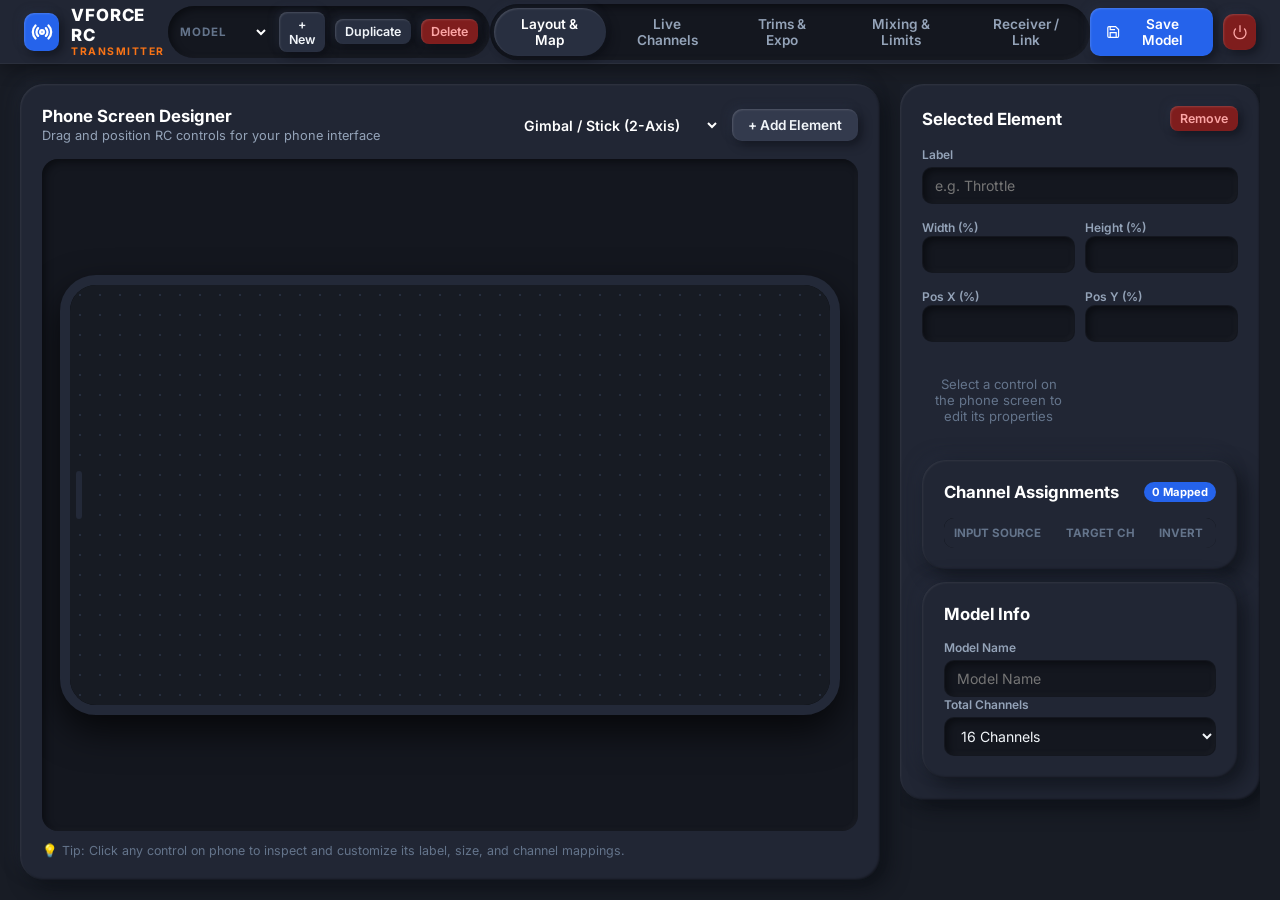
==== static/pc.html @ 1d7e642a "Convert VForce to RC Transmitter base station (Phase 1) with claymorphic UI, 16-channel engine, squa" ====
<!DOCTYPE html>
<html lang="en">
<head>
  <meta charset="UTF-8">
  <meta name="viewport" content="width=device-width, initial-scale=1.0">
  <title>VForce RC Base Station</title>
  <link rel="preconnect" href="https://fonts.googleapis.com">
  <link rel="preconnect" href="https://fonts.gstatic.com" crossorigin>
  <link href="https://fonts.googleapis.com/css2?family=Inter:wght@400;500;600;700;800&family=JetBrains+Mono:wght@500;700&display=swap" rel="stylesheet">
  <link rel="stylesheet" href="/static/pc.css?v=15">
</head>
<body>

  <!-- Top App Bar -->
  <header class="app-header">
    <div class="brand">
      <div class="brand-icon">
        <svg viewBox="0 0 24 24" fill="none" stroke="currentColor" stroke-width="2.5" stroke-linecap="round" stroke-linejoin="round">
          <circle cx="12" cy="12" r="2"></circle>
          <path d="M16.24 7.76a6 6 0 0 1 0 8.49m-8.48-.01a6 6 0 0 1 0-8.49m11.31-2.82a10 10 0 0 1 0 14.14m-14.14 0a10 10 0 0 1 0-14.14"></path>
        </svg>
      </div>
      <div class="brand-text">
        <span class="brand-title">VFORCE RC</span>
        <span class="brand-badge">TRANSMITTER</span>
      </div>
    </div>

    <!-- Model Management Strip -->
    <div class="model-bar">
      <span class="bar-label">MODEL</span>
      <div class="clay-select-wrapper">
        <select id="model-select"></select>
      </div>
      <button id="btn-new-model" class="clay-btn mini" title="Create new RC model">+ New</button>
      <button id="btn-dup-model" class="clay-btn mini" title="Duplicate current model">Duplicate</button>
      <button id="btn-del-model" class="clay-btn mini danger" title="Delete current model">Delete</button>
    </div>

    <!-- Main Navigation Tabs -->
    <nav class="nav-tabs">
      <button class="tab-btn active" data-tab="tab-layout">Layout & Map</button>
      <button class="tab-btn" data-tab="tab-monitor">Live Channels</button>
      <button class="tab-btn" data-tab="tab-curves">Trims & Expo</button>
      <button class="tab-btn" data-tab="tab-mixing">Mixing & Limits</button>
      <button class="tab-btn" data-tab="tab-output">Receiver / Link</button>
    </nav>

    <!-- Header Actions -->
    <div class="header-actions">
      <button id="btn-save" class="clay-btn primary">
        <svg viewBox="0 0 24 24" width="16" height="16" fill="none" stroke="currentColor" stroke-width="2"><path d="M19 21H5a2 2 0 0 1-2-2V5a2 2 0 0 1 2-2h11l5 5v11a2 2 0 0 1-2 2z"></path><polyline points="17 21 17 13 7 13 7 21"></polyline><polyline points="7 3 7 8 15 8"></polyline></svg>
        Save Model
      </button>
      <button id="btn-quit" class="clay-btn icon-only danger" title="Shutdown Server">
        <svg viewBox="0 0 24 24" width="16" height="16" fill="none" stroke="currentColor" stroke-width="2"><path d="M18.36 6.64a9 9 0 1 1-12.73 0"></path><line x1="12" y1="2" x2="12" y2="12"></line></svg>
      </button>
    </div>
  </header>

  <!-- Notification Banner -->
  <div id="toast" class="toast">Model saved successfully</div>

  <!-- Main View Area -->
  <main class="app-main">

    <!-- ═══════════════════════════════════════════════════════════════ -->
    <!-- TAB 1: LAYOUT BUILDER & CHANNEL MAPPING -->
    <!-- ═══════════════════════════════════════════════════════════════ -->
    <section id="tab-layout" class="tab-content active">
      <div class="layout-workspace">
        
        <!-- Canvas Left / Center -->
        <div class="clay-panel canvas-panel">
          <div class="panel-header">
            <div>
              <h3>Phone Screen Designer</h3>
              <p class="panel-sub">Drag and position RC controls for your phone interface</p>
            </div>
            <div class="canvas-actions">
              <div class="clay-select-wrapper">
                <select id="add-element-type">
                  <option value="stick">Gimbal / Stick (2-Axis)</option>
                  <option value="slider">Throttle / Slider (1-Axis)</option>
                  <option value="switch-2pos">2-Pos Toggle Switch</option>
                  <option value="switch-3pos">3-Pos Mode Switch</option>
                  <option value="button">Momentary Push Button</option>
                  <option value="knob">Rotary Dial Knob</option>
                </select>
              </div>
              <button id="btn-add-element" class="clay-btn secondary">+ Add Element</button>
            </div>
          </div>

          <div class="phone-frame-outer">
            <div class="phone-frame">
              <div class="phone-notch"></div>
              <div id="editor-canvas" class="phone-canvas">
                <!-- Elements injected here -->
              </div>
            </div>
          </div>

          <div class="canvas-footer-tip">
            <span>💡 Tip: Click any control on phone to inspect and customize its label, size, and channel mappings.</span>
          </div>
        </div>

        <!-- Sidebar Right: Properties & Channel Mapping -->
        <div class="layout-sidebars">
          <!-- Selected Element Editor -->
          <div class="clay-panel element-props-panel" id="element-props-panel">
            <div class="panel-header">
              <h3>Selected Element</h3>
              <button id="btn-del-element" class="clay-btn mini danger">Remove</button>
            </div>
            <div id="props-form" class="props-form">
              <div class="form-row">
                <label>Label</label>
                <input type="text" id="prop-label" class="clay-input" placeholder="e.g. Throttle">
              </div>
              <div class="form-row grid-2">
                <div>
                  <label>Width (%)</label>
                  <input type="number" id="prop-w" class="clay-input" min="5" max="95">
                </div>
                <div>
                  <label>Height (%)</label>
                  <input type="number" id="prop-h" class="clay-input" min="5" max="95">
                </div>
              </div>
              <div class="form-row grid-2">
                <div>
                  <label>Pos X (%)</label>
                  <input type="number" id="prop-x" class="clay-input" min="0" max="90">
                </div>
                <div>
                  <label>Pos Y (%)</label>
                  <input type="number" id="prop-y" class="clay-input" min="0" max="90">
              <div class="form-row" id="row-prop-stick-hold" style="display: none;">
                <label>Axis Return Mode</label>
                <select id="prop-stick-hold" class="clay-input">
                  <option value="none">Spring-Return Both Axes (Standard)</option>
                  <option value="x">Hold X-Axis (Throttle Mode on X)</option>
                  <option value="y">Hold Y-Axis (Throttle Mode on Y)</option>
                  <option value="both">Hold Both Axes (Friction on both)</option>
                </select>
                <small style="color:var(--text-muted); font-size:0.72rem;">Sets whether an axis holds its position without snapping to center</small>
              </div>
            </div>
            <div id="props-empty-hint" class="empty-hint">Select a control on the phone screen to edit its properties</div>
          </div>

          <!-- Channel Mappings Table -->
          <div class="clay-panel mappings-panel">
            <div class="panel-header">
              <h3>Channel Assignments</h3>
              <span class="badge" id="mapping-count">0 Mapped</span>
            </div>
            <div class="mapping-table-scroll">
              <table class="clay-table">
                <thead>
                  <tr>
                    <th>Input Source</th>
                    <th>Target CH</th>
                    <th>Invert</th>
                  </tr>
                </thead>
                <tbody id="mappings-tbody">
                  <!-- Injected via pc.js -->
                </tbody>
              </table>
            </div>
          </div>

          <!-- Model General Settings -->
          <div class="clay-panel model-meta-panel">
            <div class="panel-header">
              <h3>Model Info</h3>
            </div>
            <div class="form-row">
              <label>Model Name</label>
              <input type="text" id="model-name-input" class="clay-input" placeholder="Model Name">
            </div>
            <div class="form-row">
              <label>Total Channels</label>
              <select id="model-channels-count" class="clay-input">
                <option value="4">4 Channels</option>
                <option value="6">6 Channels</option>
                <option value="8">8 Channels</option>
                <option value="12">12 Channels</option>
                <option value="16" selected>16 Channels</option>
              </select>
            </div>
          </div>
        </div>

      </div>
    </section>

    <!-- ═══════════════════════════════════════════════════════════════ -->
    <!-- TAB 2: LIVE 16-CHANNEL MONITOR -->
    <!-- ═══════════════════════════════════════════════════════════════ -->
    <section id="tab-monitor" class="tab-content">
      <div class="clay-panel monitor-panel">
        <div class="panel-header">
          <div>
            <h3>Live Channel Telemetry</h3>
            <p class="panel-sub">Real-time output sent to receiver (1000 µs min • 1500 µs center • 2000 µs max)</p>
          </div>
          <div class="monitor-stats">
            <div class="stat-pill"><span class="dot live"></span> Live Telemetry</div>
            <div class="stat-pill"><span id="ws-latency">- ms</span> Latency</div>
          </div>
        </div>

        <div class="channel-monitor-grid" id="channel-monitor-grid">
          <!-- 16 Channel bars rendered dynamically -->
        </div>
      </div>
    </section>

    <!-- ═══════════════════════════════════════════════════════════════ -->
    <!-- TAB 3: TRIMS & EXPONENTIAL CURVES -->
    <!-- ═══════════════════════════════════════════════════════════════ -->
    <section id="tab-curves" class="tab-content">
      <div class="clay-panel curves-panel">
        <div class="panel-header">
          <div>
            <h3>Trims & Exponential Curves</h3>
            <p class="panel-sub">Fine-tune center point, dual rates, and exponential sensitivity per channel</p>
          </div>
        </div>

        <div class="curves-channel-selector">
          <label>Select Channel to Configure:</label>
          <div class="channel-pills" id="curves-channel-pills">
            <!-- CH1..CH16 pill buttons -->
          </div>
        </div>

        <div class="curves-editor-grid">
          <div class="clay-card curve-controls-card">
            <h4 id="active-curve-channel-title">CH 1 Configuration</h4>
            
            <!-- Trim -->
            <div class="curve-row">
              <div class="curve-label-row">
                <span class="label">Sub-Trim Offset</span>
                <span class="val" id="val-trim">0%</span>
              </div>
              <input type="range" id="slider-trim" class="clay-range" min="-50" max="50" value="0" step="1">
              <small>Shifts the physical neutral center position</small>
            </div>

            <!-- Rate -->
            <div class="curve-row">
              <div class="curve-label-row">
                <span class="label">Dual Rate (Travel Throw)</span>
                <span class="val" id="val-rate">100%</span>
              </div>
              <input type="range" id="slider-rate" class="clay-range" min="10" max="140" value="100" step="1">
              <small>Scales maximum servo / control surface travel</small>
            </div>

            <!-- Expo -->
            <div class="curve-row">
              <div class="curve-label-row">
                <span class="label">Exponential (Expo)</span>
                <span class="val" id="val-expo">0%</span>
              </div>
              <input type="range" id="slider-expo" class="clay-range" min="0" max="100" value="0" step="1">
              <small>Softens sensitivity around center stick without losing max throw</small>
            </div>
          </div>

          <!-- Curve Preview Canvas -->
          <div class="clay-card curve-canvas-card">
            <h4>Transfer Curve Preview</h4>
            <div class="canvas-wrap">
              <canvas id="curve-canvas" width="360" height="260"></canvas>
            </div>
            <div class="curve-legend">
              <span class="legend-item"><span class="legend-color linear"></span> Linear (0% Expo)</span>
              <span class="legend-item"><span class="legend-color active-curve"></span> Active Curve</span>
            </div>
          </div>
        </div>

      </div>
    </section>

    <!-- ═══════════════════════════════════════════════════════════════ -->
    <!-- TAB 4: MIXING & ENDPOINT LIMITS -->
    <!-- ═══════════════════════════════════════════════════════════════ -->
    <section id="tab-mixing" class="tab-content">
      <div class="mixing-grid">
        
        <!-- Programmable Mixer -->
        <div class="clay-panel mixing-panel">
          <div class="panel-header">
            <div>
              <h3>Programmable Mixer</h3>
              <p class="panel-sub">Combine channels for Elevon (Flying Wing), V-Tail, Differential Drive, Flaperons</p>
            </div>
            <button id="btn-add-mix" class="clay-btn secondary">+ Add Mix</button>
          </div>

          <div class="mixes-container" id="mixes-container">
            <!-- Mix rules injected here -->
          </div>

          <!-- Mix Presets -->
          <div class="mix-presets-bar">
            <span>Quick Presets:</span>
            <button class="clay-btn mini" id="btn-preset-elevon">Elevon (Delta)</button>
            <button class="clay-btn mini" id="btn-preset-vtail">V-Tail</button>
            <button class="clay-btn mini" id="btn-preset-diff">Diff Steering</button>
          </div>
        </div>

        <!-- Endpoints (Travel Limits) -->
        <div class="clay-panel endpoints-panel">
          <div class="panel-header">
            <div>
              <h3>Channel Endpoints & Failsafe</h3>
              <p class="panel-sub">Safety travel limits (Min/Max) and disconnect failsafe values</p>
            </div>
          </div>

          <div class="endpoints-table-scroll">
            <table class="clay-table">
              <thead>
                <tr>
                  <th>Channel</th>
                  <th>Min Limit</th>
                  <th>Max Limit</th>
                  <th>Failsafe</th>
                </tr>
              </thead>
              <tbody id="endpoints-tbody">
                <!-- 16 Channels injected here -->
              </tbody>
            </table>
          </div>
        </div>

      </div>
    </section>

    <!-- ═══════════════════════════════════════════════════════════════ -->
    <!-- TAB 5: RECEIVER & NETWORK OUTPUT -->
    <!-- ═══════════════════════════════════════════════════════════════ -->
    <section id="tab-output" class="tab-content">
      <div class="output-grid">

        <!-- Phone Connection Box -->
        <div class="clay-panel phone-link-panel">
          <div class="panel-header">
            <h3>Phone Transmitter Connection</h3>
          </div>
          <div class="link-info-body">
            <p>Connect your smartphone to the same Wi-Fi network and open the address below:</p>
            <div class="url-badge-box">
              <span id="phone-url-display" class="url-text">Loading...</span>
              <button id="btn-copy-url" class="clay-btn mini">Copy</button>
            </div>
            <div class="notice-card">
              <strong>🔒 HTTPS Security Notice:</strong>
              <p>Because the phone browser uses modern multi-touch and sensors, HTTPS is enabled. When prompted with "Your connection is not private / Self-Signed Certificate", click <em>Advanced → Proceed to website</em> once.</p>
            </div>
          </div>
        </div>

        <!-- Hardware Output (ESP32 / UDP Receiver) -->
        <div class="clay-panel receiver-config-panel">
          <div class="panel-header">
            <div>
              <h3>Hardware Receiver Output (UDP / ESP32)</h3>
              <p class="panel-sub">Direct channel stream over Wi-Fi UDP to your receiver microcontroller</p>
            </div>
          </div>
          <div class="config-form">
            <div class="form-row toggle-row">
              <label>Enable UDP Transmitter Output</label>
              <input type="checkbox" id="out-udp-enabled" class="clay-toggle">
            </div>
            <div class="form-row">
              <label>Receiver Target IP</label>
              <input type="text" id="out-target-ip" class="clay-input" placeholder="192.168.4.1">
              <small>ESP32 Access Point default is 192.168.4.1, or enter Station IP</small>
            </div>
            <div class="form-row grid-2">
              <div>
                <label>Target UDP Port</label>
                <input type="number" id="out-target-port" class="clay-input" value="8888">
              </div>
              <div>
                <label>Packet Format</label>
                <select id="out-protocol" class="clay-input">
                  <option value="udp_raw_us">Binary µs (16x uint16, 32 bytes)</option>
                  <option value="udp_json">JSON Packet {"channels": [...]}</option>
                </select>
              </div>
            </div>
            <button id="btn-save-output" class="clay-btn primary" style="align-self: flex-start; margin-top: 10px;">Save Output Config</button>
          </div>
        </div>

      </div>
    </section>

  </main>

  <script src="/static/pc.js?v=15"></script>
</body>
</html>
---- static/pc.css ----
/* ═══════════════════════════════════════════════════════════════════════
   VFORCE RC BASE STATION — CLAYMORPHIC DESIGN SYSTEM (PC)
   Clean, Minimalistic, Soft Tactile Surfaces, Generous Rounded Edges
   ═══════════════════════════════════════════════════════════════════════ */

:root {
  /* Color Palette */
  --bg-app: #181c25;
  --bg-clay: #212634;
  --bg-clay-raised: #282f40;
  --bg-clay-sunken: #14171f;
  
  --primary: #3b82f6;
  --primary-hover: #60a5fa;
  --primary-clay: #2563eb;
  
  --accent-coral: #f97316;
  --accent-emerald: #10b981;
  --accent-amber: #f59e0b;
  --danger: #ef4444;
  --danger-hover: #f87171;

  --text-main: #f1f5f9;
  --text-dim: #94a3b8;
  --text-muted: #64748b;
  
  --border-subtle: rgba(255, 255, 255, 0.04);

  /* Clay Shadows */
  --shadow-clay-panel: 
    8px 8px 20px rgba(9, 11, 16, 0.6),
    -6px -6px 16px rgba(45, 53, 72, 0.25),
    inset 1px 1px 2px rgba(255, 255, 255, 0.08),
    inset -1px -1px 2px rgba(0, 0, 0, 0.4);

  --shadow-clay-card:
    6px 6px 14px rgba(8, 10, 15, 0.55),
    -4px -4px 12px rgba(45, 53, 72, 0.2),
    inset 1px 1px 2px rgba(255, 255, 255, 0.07);

  --shadow-clay-btn:
    4px 4px 10px rgba(8, 10, 15, 0.5),
    -3px -3px 8px rgba(50, 60, 82, 0.3),
    inset 1px 1px 2px rgba(255, 255, 255, 0.15);

  --shadow-clay-pressed:
    inset 3px 3px 7px rgba(5, 7, 10, 0.7),
    inset -2px -2px 5px rgba(50, 60, 82, 0.2);

  --shadow-clay-inset:
    inset 3px 3px 7px rgba(5, 7, 10, 0.6),
    inset -2px -2px 5px rgba(255, 255, 255, 0.03);

  --radius-lg: 24px;
  --radius-md: 16px;
  --radius-sm: 10px;
  --radius-pill: 9999px;
}

* {
  box-sizing: border-box;
  margin: 0;
  padding: 0;
  -webkit-font-smoothing: antialiased;
}

body {
  font-family: 'Inter', -apple-system, BlinkMacSystemFont, sans-serif;
  background-color: var(--bg-app);
  color: var(--text-main);
  height: 100vh;
  display: flex;
  flex-direction: column;
  overflow: hidden;
  user-select: none;
}

/* ── Top Header Strip ──────────────────────────────────────────────── */
.app-header {
  height: 64px;
  background-color: var(--bg-clay);
  display: flex;
  align-items: center;
  justify-content: space-between;
  padding: 0 24px;
  box-shadow: 0 4px 16px rgba(0, 0, 0, 0.35);
  z-index: 50;
  border-bottom: 1px solid var(--border-subtle);
}

.brand {
  display: flex;
  align-items: center;
  gap: 12px;
}

.brand-icon {
  width: 38px;
  height: 38px;
  border-radius: var(--radius-sm);
  background: var(--primary-clay);
  display: flex;
  align-items: center;
  justify-content: center;
  color: #fff;
  box-shadow: var(--shadow-clay-btn);
}

.brand-icon svg {
  width: 22px;
  height: 22px;
}

.brand-text {
  display: flex;
  flex-direction: column;
}

.brand-title {
  font-size: 1.05rem;
  font-weight: 800;
  letter-spacing: 0.8px;
  color: #ffffff;
}

.brand-badge {
  font-size: 0.65rem;
  font-weight: 700;
  letter-spacing: 1.5px;
  color: var(--accent-coral);
}

/* Model Selector Toolbar */
.model-bar {
  display: flex;
  align-items: center;
  gap: 10px;
  background: var(--bg-clay-sunken);
  padding: 6px 12px;
  border-radius: var(--radius-pill);
  box-shadow: var(--shadow-clay-inset);
}

.bar-label {
  font-size: 0.72rem;
  font-weight: 700;
  color: var(--text-muted);
  letter-spacing: 1px;
}

.clay-select-wrapper select {
  background: transparent;
  color: #fff;
  border: none;
  font-family: inherit;
  font-size: 0.88rem;
  font-weight: 600;
  outline: none;
  cursor: pointer;
  padding-right: 12px;
}

.clay-select-wrapper select option {
  background: var(--bg-clay);
  color: #fff;
}

/* Tabs */
.nav-tabs {
  display: flex;
  background: var(--bg-clay-sunken);
  padding: 4px;
  border-radius: var(--radius-pill);
  box-shadow: var(--shadow-clay-inset);
  gap: 4px;
}

.tab-btn {
  background: transparent;
  border: none;
  color: var(--text-dim);
  font-family: inherit;
  font-size: 0.85rem;
  font-weight: 600;
  padding: 8px 16px;
  border-radius: var(--radius-pill);
  cursor: pointer;
  transition: all 0.18s ease;
}

.tab-btn:hover {
  color: #fff;
}

.tab-btn.active {
  background: var(--bg-clay-raised);
  color: #fff;
  box-shadow: var(--shadow-clay-btn);
}

.header-actions {
  display: flex;
  align-items: center;
  gap: 10px;
}

/* ── Clay Buttons & Form Controls ──────────────────────────────────── */
.clay-btn {
  background: var(--bg-clay-raised);
  color: var(--text-main);
  border: none;
  font-family: inherit;
  font-size: 0.85rem;
  font-weight: 600;
  padding: 8px 16px;
  border-radius: var(--radius-sm);
  cursor: pointer;
  box-shadow: var(--shadow-clay-btn);
  display: inline-flex;
  align-items: center;
  justify-content: center;
  gap: 8px;
  transition: transform 0.12s ease, box-shadow 0.12s ease;
}

.clay-btn:hover {
  transform: translateY(-1px);
  color: #fff;
}

.clay-btn:active {
  transform: translateY(1px);
  box-shadow: var(--shadow-clay-pressed);
}

.clay-btn.mini {
  padding: 5px 10px;
  font-size: 0.78rem;
  border-radius: 8px;
}

.clay-btn.icon-only {
  width: 36px;
  height: 36px;
  padding: 0;
  border-radius: var(--radius-sm);
}

.clay-btn.primary {
  background: var(--primary-clay);
  color: #ffffff;
}

.clay-btn.secondary {
  background: #333a4d;
}

.clay-btn.danger {
  background: #7f1d1d;
  color: #fca5a5;
}

.clay-btn.danger:hover {
  background: var(--danger);
  color: #ffffff;
}

.clay-input {
  background: var(--bg-clay-sunken);
  border: 1px solid transparent;
  color: var(--text-main);
  font-family: inherit;
  font-size: 0.88rem;
  padding: 9px 12px;
  border-radius: var(--radius-sm);
  outline: none;
  box-shadow: var(--shadow-clay-inset);
  width: 100%;
  transition: border-color 0.2s ease;
}

.clay-input:focus {
  border-color: var(--primary);
}

.clay-range {
  -webkit-appearance: none;
  width: 100%;
  height: 8px;
  border-radius: 4px;
  background: var(--bg-clay-sunken);
  outline: none;
  box-shadow: var(--shadow-clay-inset);
}

.clay-range::-webkit-slider-thumb {
  -webkit-appearance: none;
  width: 22px;
  height: 22px;
  border-radius: 50%;
  background: var(--primary);
  box-shadow: var(--shadow-clay-btn);
  cursor: pointer;
  transition: transform 0.1s ease;
}

.clay-range::-webkit-slider-thumb:hover {
  transform: scale(1.15);
}

.clay-toggle {
  width: 20px;
  height: 20px;
  accent-color: var(--primary);
  cursor: pointer;
}

/* ── Clay Panels & Cards ───────────────────────────────────────────── */
.clay-panel {
  background: var(--bg-clay);
  border-radius: var(--radius-lg);
  box-shadow: var(--shadow-clay-panel);
  padding: 22px;
  display: flex;
  flex-direction: column;
}

.clay-card {
  background: var(--bg-clay-raised);
  border-radius: var(--radius-md);
  box-shadow: var(--shadow-clay-card);
  padding: 18px;
}

.panel-header {
  display: flex;
  justify-content: space-between;
  align-items: center;
  margin-bottom: 16px;
}

.panel-header h3 {
  font-size: 1.05rem;
  font-weight: 700;
  color: #fff;
}

.panel-sub {
  font-size: 0.8rem;
  color: var(--text-dim);
  margin-top: 2px;
}

/* ── App Main Layout ───────────────────────────────────────────────── */
.app-main {
  flex: 1;
  padding: 20px;
  overflow-y: auto;
  position: relative;
}

.tab-content {
  display: none;
  height: 100%;
}

.tab-content.active {
  display: block;
}

/* ═══════════════════════════════════════════════════════════════════
   TAB 1: WORKSPACE & PHONE SCREEN DESIGNER
   ═══════════════════════════════════════════════════════════════════ */
.layout-workspace {
  display: grid;
  grid-template-columns: 1fr 360px;
  gap: 20px;
  height: calc(100vh - 104px);
}

.canvas-panel {
  display: flex;
  flex-direction: column;
  overflow: hidden;
}

.canvas-actions {
  display: flex;
  align-items: center;
  gap: 12px;
}

.phone-frame-outer {
  flex: 1;
  display: flex;
  align-items: center;
  justify-content: center;
  padding: 10px;
  background: var(--bg-clay-sunken);
  border-radius: var(--radius-md);
  box-shadow: var(--shadow-clay-inset);
  overflow: hidden;
}

/* Phone Bezel */
.phone-frame {
  width: 100%;
  max-width: 780px;
  height: 100%;
  max-height: 440px;
  background: #101319;
  border-radius: 36px;
  border: 10px solid #232938;
  box-shadow: 
    0 16px 36px rgba(0, 0, 0, 0.7),
    inset 0 0 10px rgba(0, 0, 0, 0.9);
  position: relative;
  display: flex;
  overflow: hidden;
}

.phone-notch {
  position: absolute;
  top: 50%;
  left: 6px;
  transform: translateY(-50%);
  width: 6px;
  height: 48px;
  background: #232938;
  border-radius: 4px;
  z-index: 20;
}

.phone-canvas {
  width: 100%;
  height: 100%;
  position: relative;
  background: #171b23;
  overflow: hidden;
  background-image: 
    radial-gradient(#262e3f 1px, transparent 1px);
  background-size: 20px 20px;
}

/* Canvas Elements (RC Controls on Screen) */
.canvas-el {
  position: absolute;
  border-radius: var(--radius-md);
  background: var(--bg-clay-raised);
  box-shadow: var(--shadow-clay-card);
  display: flex;
  flex-direction: column;
  align-items: center;
  justify-content: center;
  cursor: grab;
  user-select: none;
  border: 2px solid transparent;
  transition: border-color 0.15s ease;
  overflow: hidden;
}

.canvas-el:hover {
  border-color: rgba(59, 130, 246, 0.5);
}

.canvas-el.selected {
  border-color: var(--primary);
  box-shadow: 0 0 0 2px rgba(59, 130, 246, 0.4), var(--shadow-clay-card);
}

.canvas-el-label {
  font-size: 0.72rem;
  font-weight: 700;
  color: var(--text-dim);
  text-transform: uppercase;
  letter-spacing: 0.5px;
  pointer-events: none;
  z-index: 5;
}

/* Stylized Visuals inside canvas elements */
.canvas-el.stick .stick-gimbal {
  width: 60px;
  height: 60px;
  border-radius: 14px;
  background: var(--bg-clay-sunken);
  box-shadow: var(--shadow-clay-inset);
  display: flex;
  align-items: center;
  justify-content: center;
  margin-top: 4px;
}

.canvas-el.stick .stick-nub {
  width: 28px;
  height: 28px;
  border-radius: 50%;
  background: var(--primary-clay);
  box-shadow: var(--shadow-clay-btn);
}

.canvas-el.slider .slider-track {
  width: 12px;
  height: 65%;
  border-radius: 6px;
  background: var(--bg-clay-sunken);
  box-shadow: var(--shadow-clay-inset);
  position: relative;
  display: flex;
  align-items: center;
  justify-content: center;
}

.canvas-el.slider .slider-handle {
  width: 28px;
  height: 16px;
  border-radius: 8px;
  background: var(--accent-coral);
  box-shadow: var(--shadow-clay-btn);
}

.canvas-el.switch-2pos .switch-lever,
.canvas-el.switch-3pos .switch-lever {
  width: 24px;
  height: 38px;
  border-radius: 12px;
  background: var(--bg-clay-sunken);
  box-shadow: var(--shadow-clay-inset);
  display: flex;
  align-items: flex-start;
  padding: 3px;
  margin-top: 4px;
}

.canvas-el.switch-2pos .switch-bat,
.canvas-el.switch-3pos .switch-bat {
  width: 18px;
  height: 18px;
  border-radius: 50%;
  background: var(--accent-emerald);
  box-shadow: var(--shadow-clay-btn);
}

.canvas-el.button .btn-cap {
  width: 44px;
  height: 44px;
  border-radius: 50%;
  background: var(--primary-clay);
  box-shadow: var(--shadow-clay-btn);
}

.canvas-el.knob .knob-ring {
  width: 50px;
  height: 50px;
  border-radius: 50%;
  background: var(--bg-clay);
  box-shadow: var(--shadow-clay-card);
  position: relative;
  margin-top: 4px;
}

.canvas-el.knob .knob-dot {
  position: absolute;
  top: 6px;
  left: 50%;
  transform: translateX(-50%);
  width: 6px;
  height: 6px;
  border-radius: 50%;
  background: var(--accent-amber);
}

.canvas-footer-tip {
  margin-top: 12px;
  font-size: 0.78rem;
  color: var(--text-muted);
}

/* Layout Sidebars */
.layout-sidebars {
  display: flex;
  flex-direction: column;
  gap: 16px;
  overflow-y: auto;
}

.props-form {
  display: flex;
  flex-direction: column;
  gap: 12px;
}

.form-row {
  display: flex;
  flex-direction: column;
  gap: 5px;
}

.form-row.grid-2 {
  display: grid;
  grid-template-columns: 1fr 1fr;
  gap: 10px;
}

.form-row label {
  font-size: 0.75rem;
  font-weight: 600;
  color: var(--text-dim);
}

.empty-hint {
  font-size: 0.82rem;
  color: var(--text-muted);
  text-align: center;
  padding: 24px 10px;
}

/* Clay Tables */
.mapping-table-scroll, .endpoints-table-scroll {
  max-height: 240px;
  overflow-y: auto;
  border-radius: var(--radius-sm);
  background: var(--bg-clay-sunken);
  box-shadow: var(--shadow-clay-inset);
}

.clay-table {
  width: 100%;
  border-collapse: collapse;
  font-size: 0.8rem;
}

.clay-table th {
  background: var(--bg-clay);
  color: var(--text-muted);
  font-size: 0.72rem;
  font-weight: 700;
  text-transform: uppercase;
  padding: 8px 10px;
  text-align: left;
  position: sticky;
  top: 0;
  z-index: 5;
}

.clay-table td {
  padding: 8px 10px;
  border-top: 1px solid var(--border-subtle);
  color: var(--text-main);
}

.clay-table select {
  background: var(--bg-clay-raised);
  border: none;
  color: #fff;
  font-family: inherit;
  font-size: 0.8rem;
  padding: 4px 8px;
  border-radius: 6px;
  box-shadow: var(--shadow-clay-btn);
  outline: none;
}

.badge {
  background: var(--primary-clay);
  color: #fff;
  font-size: 0.7rem;
  font-weight: 700;
  padding: 3px 8px;
  border-radius: var(--radius-pill);
}

/* ═══════════════════════════════════════════════════════════════════
   TAB 2: 16-CHANNEL LIVE TELEMETRY MONITOR
   ═══════════════════════════════════════════════════════════════════ */
.monitor-panel {
  height: calc(100vh - 104px);
  overflow-y: auto;
}

.monitor-stats {
  display: flex;
  gap: 12px;
}

.stat-pill {
  background: var(--bg-clay-sunken);
  padding: 6px 14px;
  border-radius: var(--radius-pill);
  font-size: 0.78rem;
  font-weight: 600;
  color: var(--text-dim);
  display: flex;
  align-items: center;
  gap: 8px;
  box-shadow: var(--shadow-clay-inset);
}

.dot {
  width: 8px;
  height: 8px;
  border-radius: 50%;
  background: var(--text-muted);
}

.dot.live {
  background: var(--accent-emerald);
  box-shadow: 0 0 8px var(--accent-emerald);
}

.channel-monitor-grid {
  display: grid;
  grid-template-columns: repeat(auto-fill, minmax(280px, 1fr));
  gap: 16px;
  margin-top: 10px;
}

.ch-card {
  background: var(--bg-clay-raised);
  border-radius: var(--radius-md);
  box-shadow: var(--shadow-clay-card);
  padding: 14px 16px;
  display: flex;
  flex-direction: column;
  gap: 8px;
}

.ch-card-header {
  display: flex;
  justify-content: space-between;
  align-items: center;
}

.ch-title {
  display: flex;
  align-items: center;
  gap: 8px;
}

.ch-badge {
  background: #343c52;
  color: #fff;
  font-size: 0.75rem;
  font-weight: 800;
  padding: 2px 7px;
  border-radius: 6px;
}

.ch-name {
  font-size: 0.82rem;
  font-weight: 600;
  color: var(--text-dim);
}

.ch-values {
  display: flex;
  gap: 10px;
  font-family: 'JetBrains Mono', monospace;
  font-size: 0.8rem;
}

.ch-pct {
  color: #fff;
  font-weight: 700;
}

.ch-us {
  color: var(--accent-coral);
}

/* Bi-directional clay bar track */
.ch-bar-track {
  width: 100%;
  height: 16px;
  border-radius: 8px;
  background: var(--bg-clay-sunken);
  box-shadow: var(--shadow-clay-inset);
  position: relative;
  overflow: hidden;
}

.ch-center-mark {
  position: absolute;
  top: 0;
  left: 50%;
  width: 2px;
  height: 100%;
  background: rgba(255, 255, 255, 0.15);
  transform: translateX(-50%);
  z-index: 2;
}

.ch-bar-fill {
  position: absolute;
  top: 2px;
  bottom: 2px;
  border-radius: 6px;
  background: var(--primary);
  box-shadow: var(--shadow-clay-btn);
  transition: width 0.04s linear, left 0.04s linear;
}

/* ═══════════════════════════════════════════════════════════════════
   TAB 3: TRIMS & EXPONENTIAL CURVES
   ═══════════════════════════════════════════════════════════════════ */
.curves-channel-selector {
  margin-bottom: 20px;
}

.curves-channel-selector label {
  font-size: 0.78rem;
  font-weight: 700;
  color: var(--text-dim);
  display: block;
  margin-bottom: 8px;
}

.channel-pills {
  display: flex;
  flex-wrap: wrap;
  gap: 8px;
}

.ch-pill-btn {
  background: var(--bg-clay-sunken);
  color: var(--text-dim);
  border: none;
  font-family: inherit;
  font-size: 0.8rem;
  font-weight: 700;
  padding: 6px 14px;
  border-radius: var(--radius-pill);
  cursor: pointer;
  box-shadow: var(--shadow-clay-inset);
  transition: all 0.15s ease;
}

.ch-pill-btn:hover {
  color: #fff;
}

.ch-pill-btn.active {
  background: var(--primary-clay);
  color: #fff;
  box-shadow: var(--shadow-clay-btn);
}

.curves-editor-grid {
  display: grid;
  grid-template-columns: 1fr 1fr;
  gap: 24px;
}

.curve-controls-card {
  display: flex;
  flex-direction: column;
  gap: 20px;
}

.curve-controls-card h4 {
  font-size: 1.05rem;
  color: #fff;
}

.curve-row {
  display: flex;
  flex-direction: column;
  gap: 8px;
}

.curve-label-row {
  display: flex;
  justify-content: space-between;
}

.curve-label-row .label {
  font-size: 0.85rem;
  font-weight: 600;
  color: var(--text-main);
}

.curve-label-row .val {
  font-family: 'JetBrains Mono', monospace;
  font-weight: 700;
  color: var(--accent-coral);
}

.curve-row small {
  font-size: 0.75rem;
  color: var(--text-muted);
}

.curve-canvas-card {
  display: flex;
  flex-direction: column;
  align-items: center;
  gap: 14px;
}

.canvas-wrap {
  background: var(--bg-clay-sunken);
  border-radius: var(--radius-md);
  padding: 12px;
  box-shadow: var(--shadow-clay-inset);
}

.curve-legend {
  display: flex;
  gap: 20px;
  font-size: 0.78rem;
  color: var(--text-dim);
}

.legend-item {
  display: flex;
  align-items: center;
  gap: 8px;
}

.legend-color {
  width: 12px;
  height: 4px;
  border-radius: 2px;
}

.legend-color.linear {
  background: rgba(255, 255, 255, 0.2);
}

.legend-color.active-curve {
  background: var(--primary);
}

/* ═══════════════════════════════════════════════════════════════════
   TAB 4: MIXING & ENDPOINTS
   ═══════════════════════════════════════════════════════════════════ */
.mixing-grid {
  display: grid;
  grid-template-columns: 1.2fr 1fr;
  gap: 20px;
  height: calc(100vh - 104px);
}

.mixes-container {
  display: flex;
  flex-direction: column;
  gap: 12px;
  max-height: 420px;
  overflow-y: auto;
  margin-bottom: 16px;
}

.mix-card {
  background: var(--bg-clay-raised);
  border-radius: var(--radius-md);
  box-shadow: var(--shadow-clay-card);
  padding: 14px 18px;
  display: flex;
  align-items: center;
  justify-content: space-between;
  gap: 12px;
}

.mix-rule {
  display: flex;
  align-items: center;
  gap: 10px;
  font-size: 0.85rem;
  font-weight: 600;
}

.mix-arrow {
  color: var(--accent-coral);
  font-weight: 800;
}

.mix-presets-bar {
  display: flex;
  align-items: center;
  gap: 10px;
  font-size: 0.8rem;
  color: var(--text-dim);
  border-top: 1px solid var(--border-subtle);
  padding-top: 14px;
}

/* ═══════════════════════════════════════════════════════════════════
   TAB 5: RECEIVER & PHONE LINK
   ═══════════════════════════════════════════════════════════════════ */
.output-grid {
  display: grid;
  grid-template-columns: 1fr 1fr;
  gap: 24px;
}

.link-info-body {
  display: flex;
  flex-direction: column;
  gap: 16px;
}

.url-badge-box {
  background: var(--bg-clay-sunken);
  border-radius: var(--radius-md);
  padding: 14px 18px;
  display: flex;
  align-items: center;
  justify-content: space-between;
  box-shadow: var(--shadow-clay-inset);
}

.url-text {
  font-family: 'JetBrains Mono', monospace;
  font-size: 1rem;
  color: var(--primary-hover);
  font-weight: 700;
}

.notice-card {
  background: rgba(245, 158, 11, 0.08);
  border-left: 4px solid var(--accent-amber);
  padding: 14px 16px;
  border-radius: var(--radius-sm);
  font-size: 0.82rem;
  color: #fde68a;
  line-height: 1.5;
}

.notice-card strong {
  color: #fff;
  display: block;
  margin-bottom: 4px;
}

.config-form {
  display: flex;
  flex-direction: column;
  gap: 14px;
}

.toggle-row {
  display: flex;
  flex-direction: row;
  align-items: center;
  justify-content: space-between;
}

/* ── Toast Notification ────────────────────────────────────────────── */
.toast {
  position: fixed;
  bottom: 24px;
  right: 24px;
  background: var(--bg-clay-raised);
  color: #fff;
  font-weight: 600;
  font-size: 0.85rem;
  padding: 12px 24px;
  border-radius: var(--radius-pill);
  box-shadow: var(--shadow-clay-panel);
  border: 1px solid var(--border-subtle);
  transform: translateY(100px);
  opacity: 0;
  transition: all 0.25s cubic-bezier(0.16, 1, 0.3, 1);
  z-index: 100;
}

.toast.show {
  transform: translateY(0);
  opacity: 1;
}
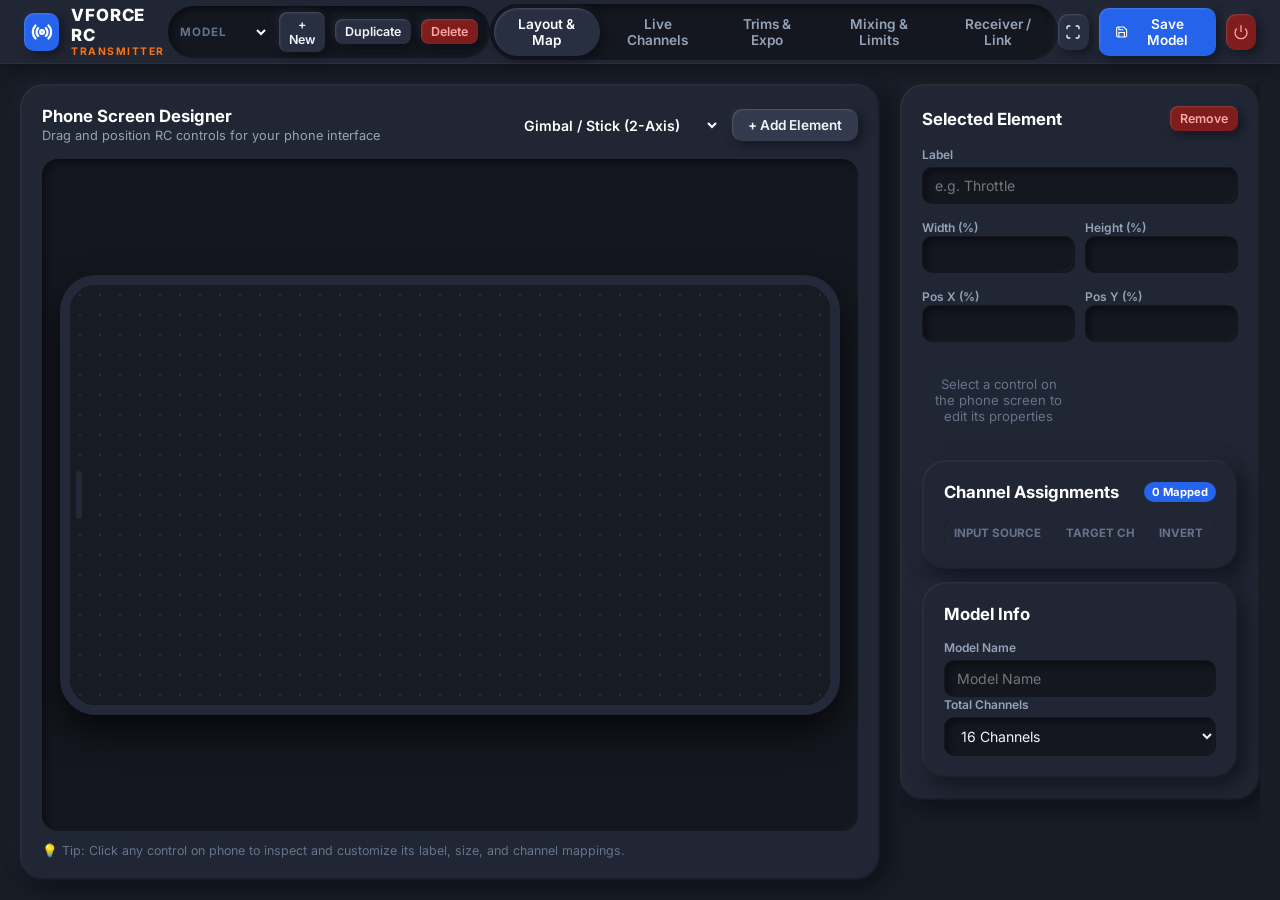
==== commit 8b365536: "Phase 1 Complete: Drag-to-resize, maximized desktop launch, throttle hold axis, square gimbals, and " ====
--- a/static/pc.html
+++ b/static/pc.html
@@ -7,7 +7,7 @@
   <link rel="preconnect" href="https://fonts.googleapis.com">
   <link rel="preconnect" href="https://fonts.gstatic.com" crossorigin>
   <link href="https://fonts.googleapis.com/css2?family=Inter:wght@400;500;600;700;800&family=JetBrains+Mono:wght@500;700&display=swap" rel="stylesheet">
-  <link rel="stylesheet" href="/static/pc.css?v=15">
+  <link rel="stylesheet" href="/static/pc.css?v=16">
 </head>
 <body>
 
@@ -48,6 +48,9 @@
 
     <!-- Header Actions -->
     <div class="header-actions">
+      <button id="btn-fullscreen" class="clay-btn icon-only" title="Toggle Fullscreen (F11)">
+        <svg viewBox="0 0 24 24" width="16" height="16" fill="none" stroke="currentColor" stroke-width="2"><path d="M8 3H5a2 2 0 0 0-2 2v3m18 0V5a2 2 0 0 0-2-2h-3m0 18h3a2 2 0 0 0 2-2v-3M3 16v3a2 2 0 0 0 2 2h3"></path></svg>
+      </button>
       <button id="btn-save" class="clay-btn primary">
         <svg viewBox="0 0 24 24" width="16" height="16" fill="none" stroke="currentColor" stroke-width="2"><path d="M19 21H5a2 2 0 0 1-2-2V5a2 2 0 0 1 2-2h11l5 5v11a2 2 0 0 1-2 2z"></path><polyline points="17 21 17 13 7 13 7 21"></polyline><polyline points="7 3 7 8 15 8"></polyline></svg>
         Save Model
@@ -412,6 +415,6 @@
 
   </main>
 
-  <script src="/static/pc.js?v=15"></script>
+  <script src="/static/pc.js?v=18"></script>
 </body>
 </html>
--- a/static/pc.css
+++ b/static/pc.css
@@ -468,6 +468,60 @@
   box-shadow: 0 0 0 2px rgba(59, 130, 246, 0.4), var(--shadow-clay-card);
 }
 
+/* ── Element Resize Handles ────────────────────────────────────────── */
+.resize-handle {
+  position: absolute;
+  display: none;
+  background: var(--primary-clay);
+  z-index: 30;
+}
+
+.canvas-el.selected .resize-handle {
+  display: block;
+}
+
+.resize-handle.handle-se {
+  bottom: 0;
+  right: 0;
+  width: 18px;
+  height: 18px;
+  border-top-left-radius: 8px;
+  border-bottom-right-radius: 14px;
+  cursor: se-resize;
+  box-shadow: -1px -1px 4px rgba(0, 0, 0, 0.5);
+}
+
+.resize-handle.handle-se::after {
+  content: '';
+  position: absolute;
+  right: 3px;
+  bottom: 3px;
+  width: 7px;
+  height: 7px;
+  border-right: 2px solid #ffffff;
+  border-bottom: 2px solid #ffffff;
+}
+
+.resize-handle.handle-e {
+  top: 30%;
+  bottom: 30%;
+  right: 0;
+  width: 6px;
+  border-top-left-radius: 3px;
+  border-bottom-left-radius: 3px;
+  cursor: e-resize;
+}
+
+.resize-handle.handle-s {
+  left: 30%;
+  right: 30%;
+  bottom: 0;
+  height: 6px;
+  border-top-left-radius: 3px;
+  border-top-right-radius: 3px;
+  cursor: s-resize;
+}
+
 .canvas-el-label {
   font-size: 0.72rem;
   font-weight: 700;
